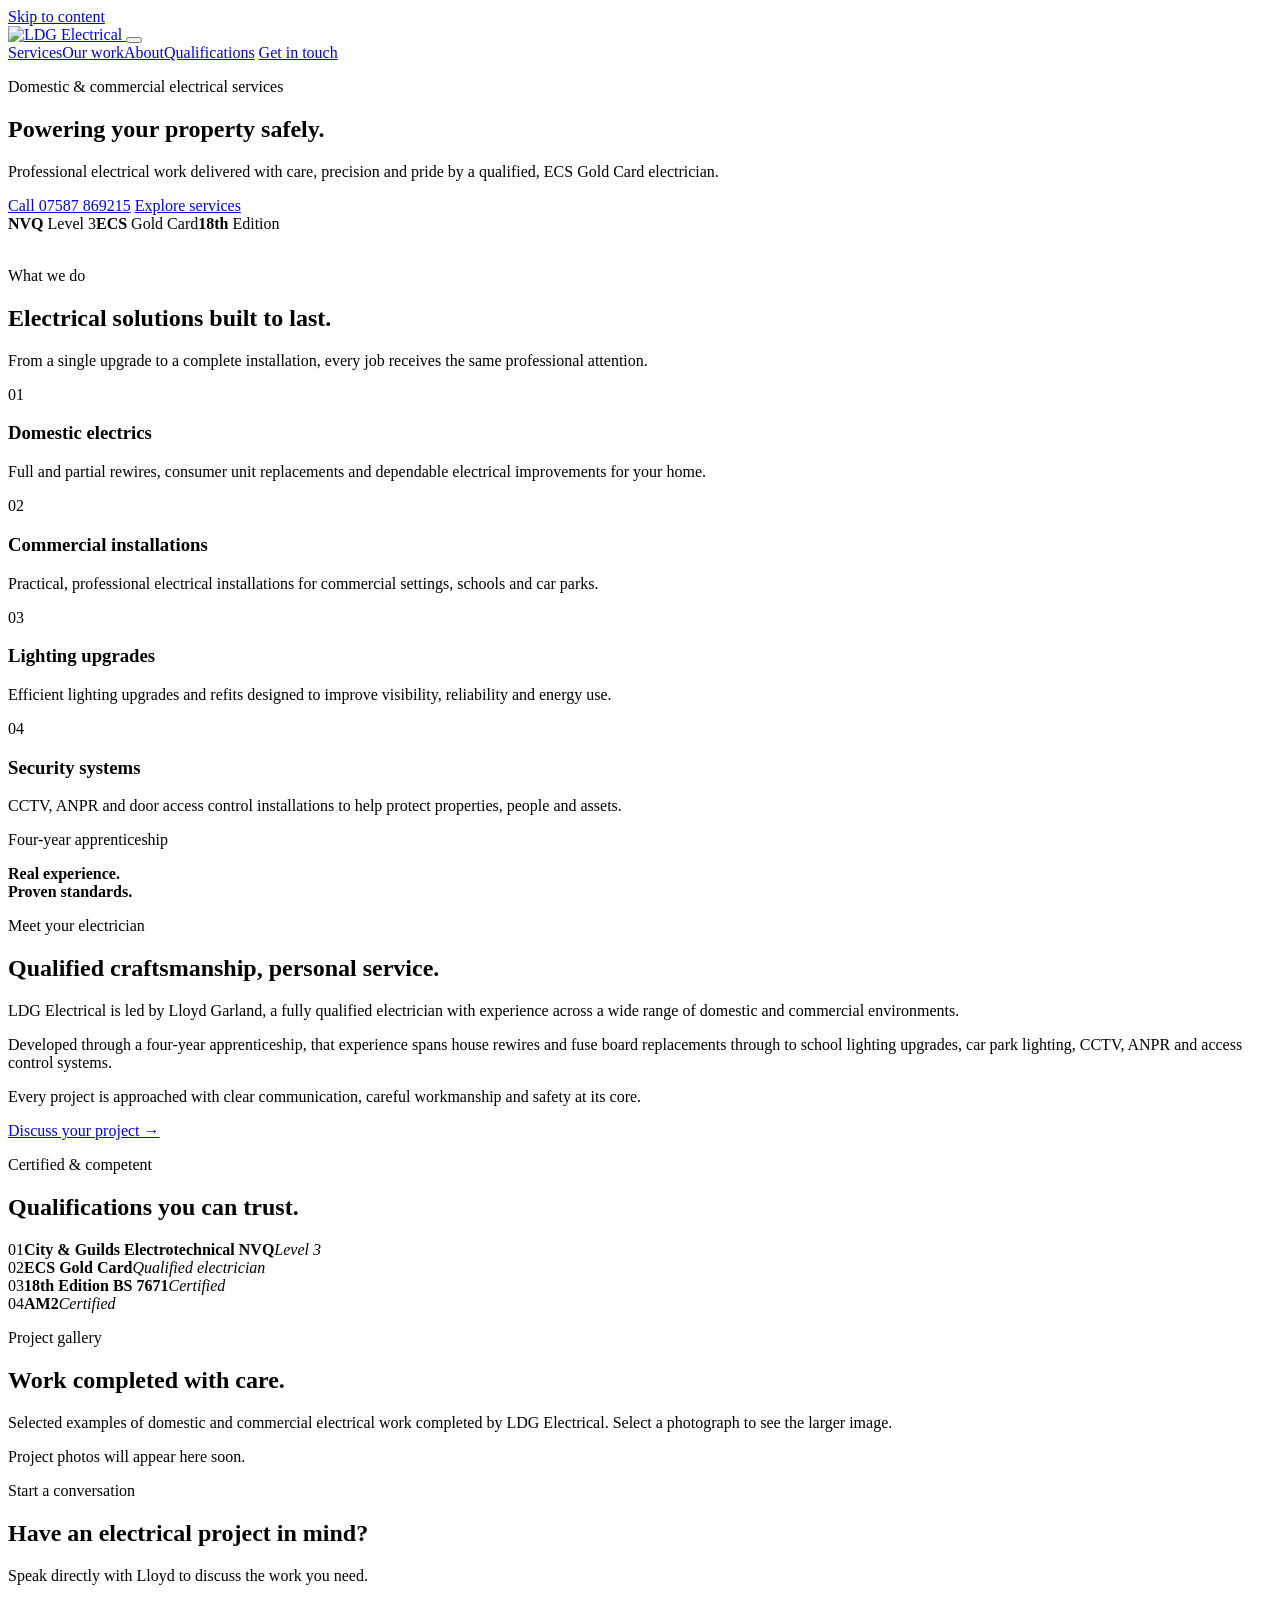
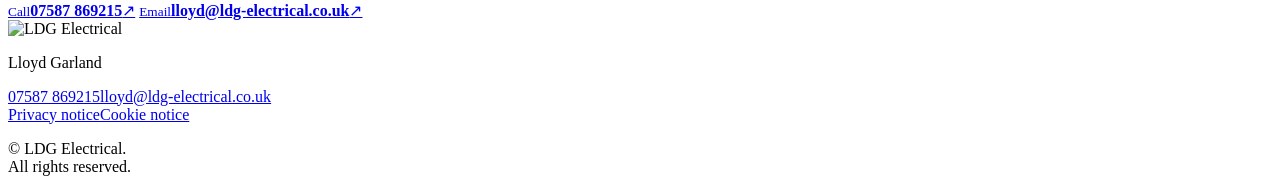
==== public/index.html @ 6d11ff6f "replace feedback section with project gallery" ====
<!doctype html>
<html lang="en-GB">
<head>
  <meta charset="utf-8">
  <meta name="viewport" content="width=device-width, initial-scale=1">
  <title>LDG Electrical | Qualified Domestic & Commercial Electrician</title>
  <meta name="description" content="LDG Electrical provides professional domestic and commercial electrical services, including rewires, consumer units, lighting, CCTV, ANPR and access control.">
  <meta name="theme-color" content="#172540">
  <link rel="canonical" href="https://www.ldg-electrical.co.uk/">
  <link rel="icon" href="/brand/favicon.ico" sizes="any">
  <link rel="icon" type="image/png" sizes="32x32" href="/brand/favicon-32x32.png">
  <link rel="apple-touch-icon" href="/brand/apple-touch-icon.png">
  <link rel="manifest" href="/site.webmanifest">
  <link rel="stylesheet" href="/styles.css">
  <script type="application/ld+json">
  {"@context":"https://schema.org","@type":"Electrician","name":"LDG Electrical","url":"https://www.ldg-electrical.co.uk","email":"lloyd@ldg-electrical.co.uk","telephone":"+447587869215","founder":"Lloyd Garland","logo":"https://www.ldg-electrical.co.uk/brand/ldg-mark.png"}
  </script>
</head>
<body>
  <a class="skip-link" href="#main">Skip to content</a>
  <header class="site-header" id="top">
    <div class="container nav-wrap">
      <a class="brand" href="#top" aria-label="LDG Electrical home">
        <img src="/brand/ldg-logo-header.png" alt="LDG Electrical" width="640" height="193">
      </a>
      <button class="menu-toggle" type="button" aria-expanded="false" aria-controls="site-nav" aria-label="Open navigation"><span></span><span></span></button>
      <nav id="site-nav" aria-label="Main navigation">
        <a href="#services">Services</a><a href="#work">Our work</a><a href="#about">About</a><a href="#qualifications">Qualifications</a>
        <a class="nav-cta" href="#contact">Get in touch</a>
      </nav>
    </div>
  </header>

  <main id="main">
    <section class="hero">
      <div class="hero-glow"></div>
      <div class="container hero-grid">
        <div class="hero-copy reveal">
          <p class="eyebrow">Domestic &amp; commercial electrical services</p>
          <h1>Powering your property <span>safely.</span></h1>
          <p class="hero-lead">Professional electrical work delivered with care, precision and pride by a qualified, ECS Gold Card electrician.</p>
          <div class="hero-actions">
            <a class="button button-gold" href="tel:+447587869215">Call 07587 869215</a>
            <a class="button button-ghost" href="#services">Explore services</a>
          </div>
          <div class="trust-row" aria-label="Key qualifications">
            <span><b>NVQ</b> Level 3</span><span><b>ECS</b> Gold Card</span><span><b>18th</b> Edition</span>
          </div>
        </div>
        <div class="hero-mark reveal" aria-hidden="true"><img src="/brand/ldg-mark.png" alt=""></div>
      </div>
    </section>

    <section class="services section" id="services">
      <div class="container">
        <div class="section-heading reveal"><p class="eyebrow">What we do</p><h2>Electrical solutions built to last.</h2><p>From a single upgrade to a complete installation, every job receives the same professional attention.</p></div>
        <div class="service-grid">
          <article class="service-card reveal"><span class="card-number">01</span><h3>Domestic electrics</h3><p>Full and partial rewires, consumer unit replacements and dependable electrical improvements for your home.</p></article>
          <article class="service-card reveal"><span class="card-number">02</span><h3>Commercial installations</h3><p>Practical, professional electrical installations for commercial settings, schools and car parks.</p></article>
          <article class="service-card reveal"><span class="card-number">03</span><h3>Lighting upgrades</h3><p>Efficient lighting upgrades and refits designed to improve visibility, reliability and energy use.</p></article>
          <article class="service-card reveal"><span class="card-number">04</span><h3>Security systems</h3><p>CCTV, ANPR and door access control installations to help protect properties, people and assets.</p></article>
        </div>
      </div>
    </section>

    <section class="about section" id="about">
      <div class="container about-grid">
        <div class="about-panel reveal"><p class="panel-kicker">Four-year apprenticeship</p><strong>Real experience.<br>Proven standards.</strong><div class="circuit-lines"></div></div>
        <div class="about-copy reveal"><p class="eyebrow">Meet your electrician</p><h2>Qualified craftsmanship, personal service.</h2><p>LDG Electrical is led by Lloyd Garland, a fully qualified electrician with experience across a wide range of domestic and commercial environments.</p><p>Developed through a four-year apprenticeship, that experience spans house rewires and fuse board replacements through to school lighting upgrades, car park lighting, CCTV, ANPR and access control systems.</p><p>Every project is approached with clear communication, careful workmanship and safety at its core.</p><a class="text-link" href="#contact">Discuss your project <span>→</span></a></div>
      </div>
    </section>

    <section class="qualifications section" id="qualifications">
      <div class="container">
        <div class="section-heading reveal"><p class="eyebrow">Certified &amp; competent</p><h2>Qualifications you can trust.</h2></div>
        <div class="qualification-list reveal">
          <div><span>01</span><strong>City &amp; Guilds Electrotechnical NVQ</strong><em>Level 3</em></div>
          <div><span>02</span><strong>ECS Gold Card</strong><em>Qualified electrician</em></div>
          <div><span>03</span><strong>18th Edition BS 7671</strong><em>Certified</em></div>
          <div><span>04</span><strong>AM2</strong><em>Certified</em></div>
        </div>
      </div>
    </section>

    <section class="work section" id="work">
      <div class="container">
        <div class="section-heading reveal"><p class="eyebrow">Project gallery</p><h2>Work completed with care.</h2><p>Selected examples of domestic and commercial electrical work completed by LDG Electrical. Select a photograph to see the larger image.</p></div>
        <div class="gallery-grid" id="gallery-grid" aria-live="polite">
          <p class="empty-state">Project photos will appear here soon.</p>
        </div>
      </div>
    </section>

    <section class="contact section" id="contact">
      <div class="container contact-card reveal">
        <div><p class="eyebrow">Start a conversation</p><h2>Have an electrical project in mind?</h2><p>Speak directly with Lloyd to discuss the work you need.</p></div>
        <div class="contact-links">
          <a href="tel:+447587869215"><small>Call</small><strong>07587 869215</strong><span>↗</span></a>
          <a href="mailto:lloyd@ldg-electrical.co.uk"><small>Email</small><strong>lloyd@ldg-electrical.co.uk</strong><span>↗</span></a>
        </div>
      </div>
    </section>
  </main>

  <dialog class="work-dialog" id="work-dialog" aria-labelledby="work-dialog-caption">
    <button class="dialog-close" type="button" aria-label="Close image">×</button>
    <img id="work-dialog-image" alt="">
    <p id="work-dialog-caption"></p>
  </dialog>

  <footer><div class="container footer-grid"><img src="/brand/ldg-logo-header.png" alt="LDG Electrical" width="640" height="193"><div><p>Lloyd Garland</p><a href="tel:+447587869215">07587 869215</a><a href="mailto:lloyd@ldg-electrical.co.uk">lloyd@ldg-electrical.co.uk</a></div><div class="footer-legal"><a href="/privacy.html">Privacy notice</a><a href="/cookies.html">Cookie notice</a></div><p class="copyright">© <span id="year"></span> LDG Electrical.<br>All rights reserved.</p></div></footer>
  <script src="/script.js" defer></script>
</body>
</html>
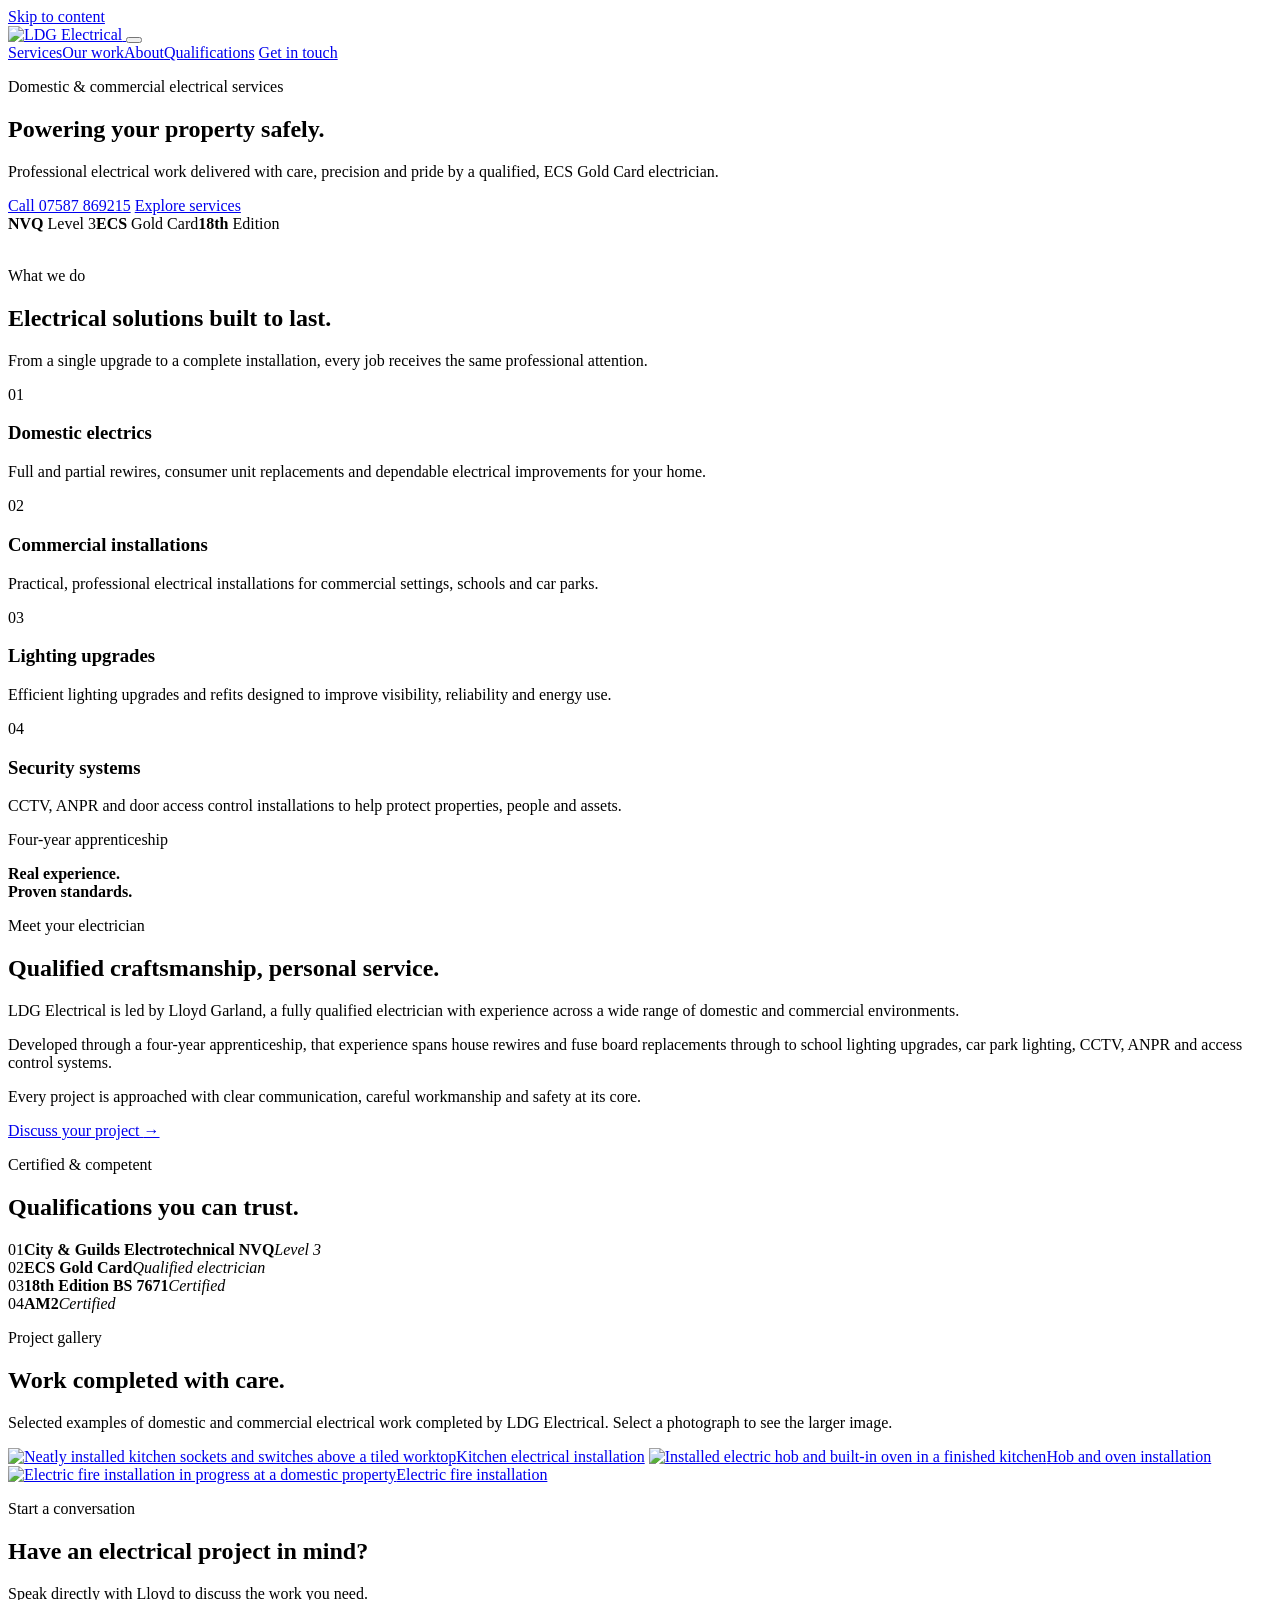
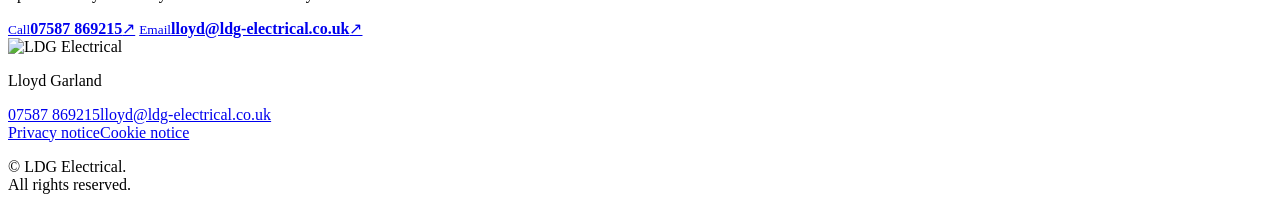
==== commit 3379f207: "render gallery photos without API dependency" ====
--- a/public/index.html
+++ b/public/index.html
@@ -86,7 +86,9 @@
       <div class="container">
         <div class="section-heading reveal"><p class="eyebrow">Project gallery</p><h2>Work completed with care.</h2><p>Selected examples of domestic and commercial electrical work completed by LDG Electrical. Select a photograph to see the larger image.</p></div>
         <div class="gallery-grid" id="gallery-grid" aria-live="polite">
-          <p class="empty-state">Project photos will appear here soon.</p>
+          <a class="gallery-card" href="/work/detail/kitchen-electrical-accessories.webp" data-gallery-detail="/work/detail/kitchen-electrical-accessories.webp" data-gallery-caption="Kitchen electrical installation"><img src="/work/thumb/kitchen-electrical-accessories.webp" alt="Neatly installed kitchen sockets and switches above a tiled worktop" loading="lazy" decoding="async" width="640" height="480"><span>Kitchen electrical installation</span></a>
+          <a class="gallery-card" href="/work/detail/hob-and-oven-installation.webp" data-gallery-detail="/work/detail/hob-and-oven-installation.webp" data-gallery-caption="Hob and oven installation"><img src="/work/thumb/hob-and-oven-installation.webp" alt="Installed electric hob and built-in oven in a finished kitchen" loading="lazy" decoding="async" width="640" height="480"><span>Hob and oven installation</span></a>
+          <a class="gallery-card" href="/work/detail/electric-fire-installation.webp" data-gallery-detail="/work/detail/electric-fire-installation.webp" data-gallery-caption="Electric fire installation"><img src="/work/thumb/electric-fire-installation.webp" alt="Electric fire installation in progress at a domestic property" loading="lazy" decoding="async" width="640" height="480"><span>Electric fire installation</span></a>
         </div>
       </div>
     </section>
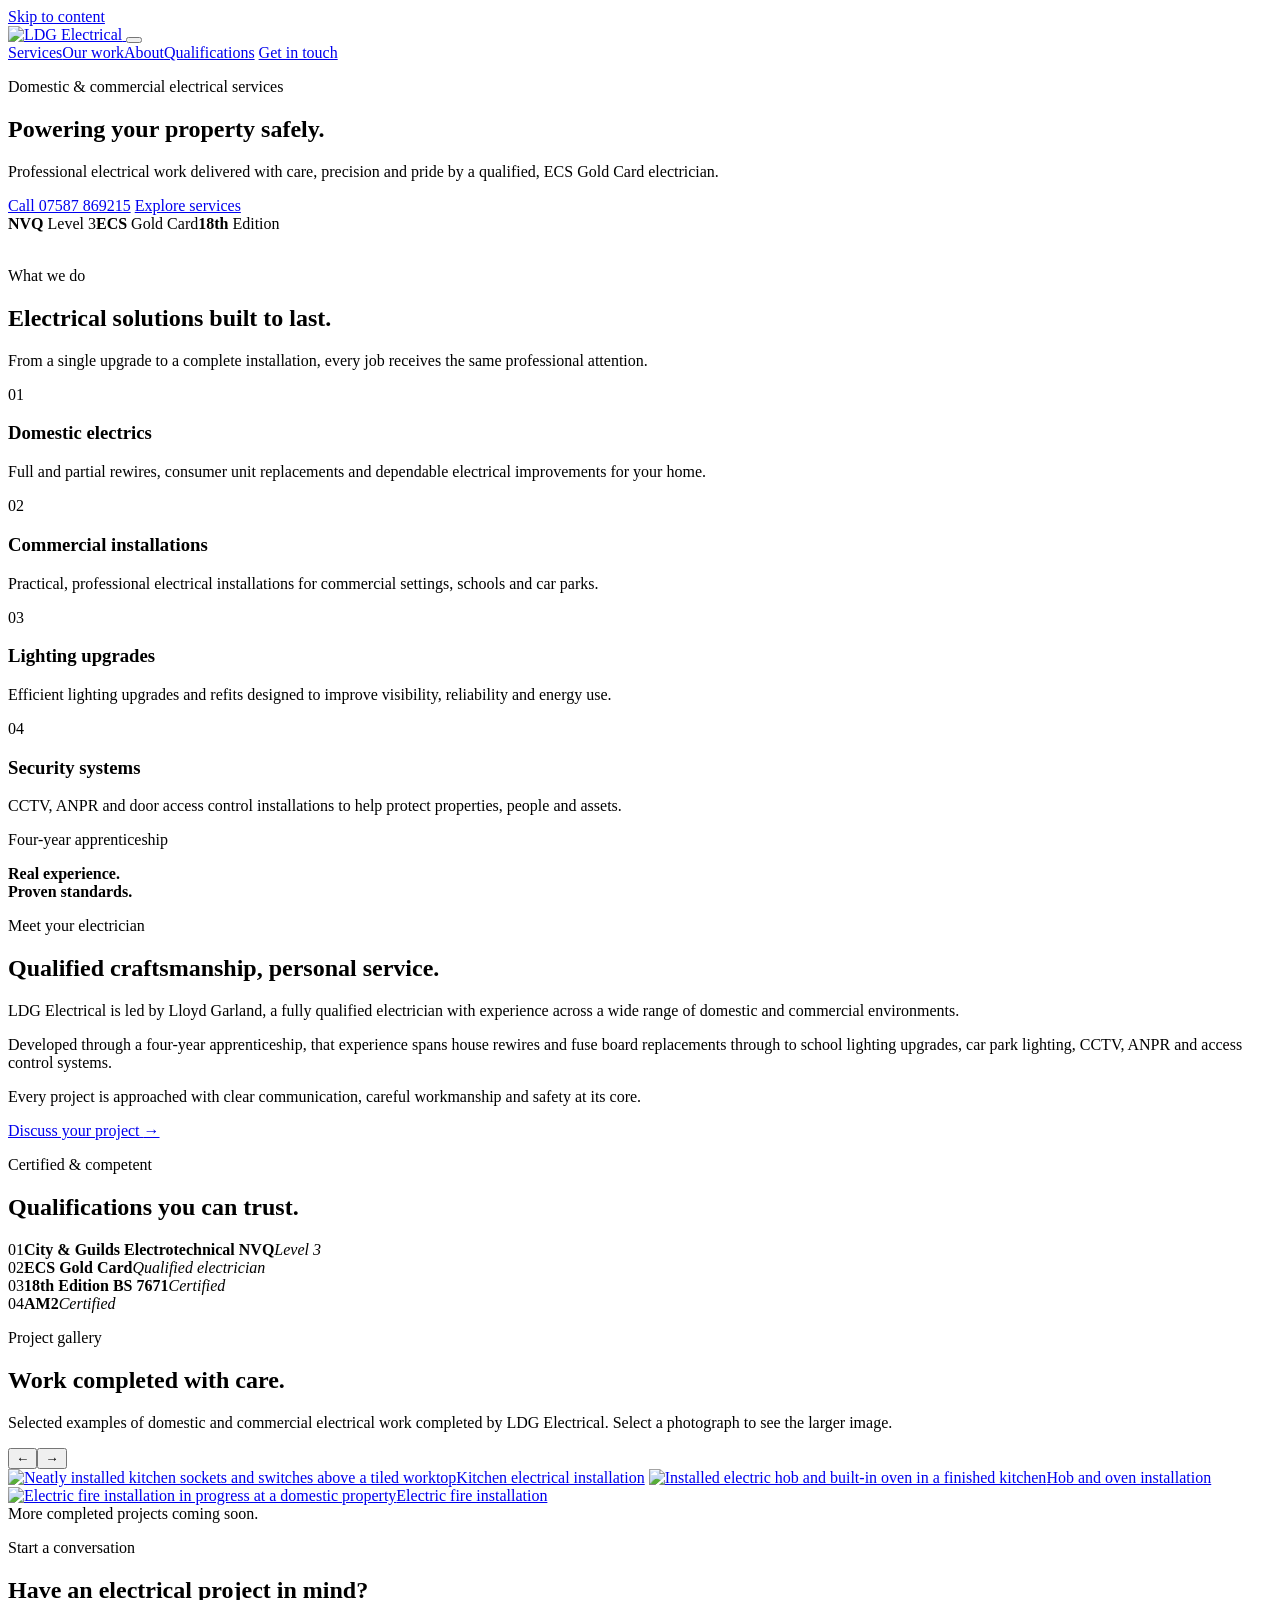
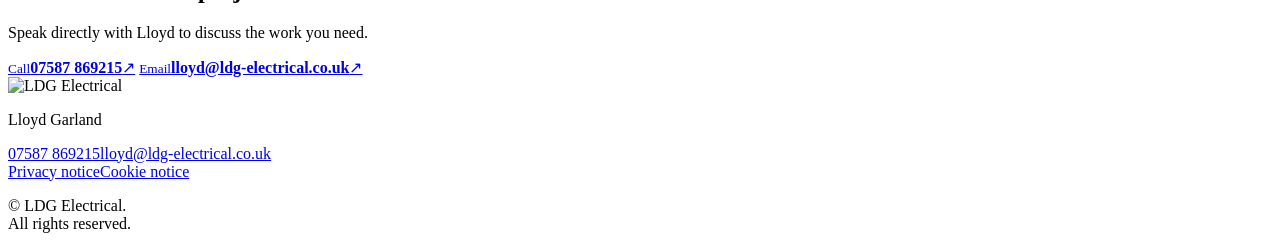
==== commit 7f31918f: "build four-card project carousel" ====
--- a/public/index.html
+++ b/public/index.html
@@ -85,10 +85,12 @@
     <section class="work section" id="work">
       <div class="container">
         <div class="section-heading reveal"><p class="eyebrow">Project gallery</p><h2>Work completed with care.</h2><p>Selected examples of domestic and commercial electrical work completed by LDG Electrical. Select a photograph to see the larger image.</p></div>
-        <div class="gallery-grid" id="gallery-grid" aria-live="polite">
+        <div class="gallery-controls" aria-label="Gallery controls"><button type="button" id="gallery-previous" aria-label="Previous projects">←</button><button type="button" id="gallery-next" aria-label="Next projects">→</button></div>
+        <div class="gallery-grid" id="gallery-grid" aria-live="polite" tabindex="0" aria-label="Completed work photographs">
           <a class="gallery-card" href="/work/detail/kitchen-electrical-accessories.webp" data-gallery-detail="/work/detail/kitchen-electrical-accessories.webp" data-gallery-caption="Kitchen electrical installation"><img src="/work/thumb/kitchen-electrical-accessories.webp" alt="Neatly installed kitchen sockets and switches above a tiled worktop" loading="lazy" decoding="async" width="640" height="480"><span>Kitchen electrical installation</span></a>
           <a class="gallery-card" href="/work/detail/hob-and-oven-installation.webp" data-gallery-detail="/work/detail/hob-and-oven-installation.webp" data-gallery-caption="Hob and oven installation"><img src="/work/thumb/hob-and-oven-installation.webp" alt="Installed electric hob and built-in oven in a finished kitchen" loading="lazy" decoding="async" width="640" height="480"><span>Hob and oven installation</span></a>
           <a class="gallery-card" href="/work/detail/electric-fire-installation.webp" data-gallery-detail="/work/detail/electric-fire-installation.webp" data-gallery-caption="Electric fire installation"><img src="/work/thumb/electric-fire-installation.webp" alt="Electric fire installation in progress at a domestic property" loading="lazy" decoding="async" width="640" height="480"><span>Electric fire installation</span></a>
+          <article class="gallery-card gallery-placeholder"><span>More completed projects coming soon.</span></article>
         </div>
       </div>
     </section>
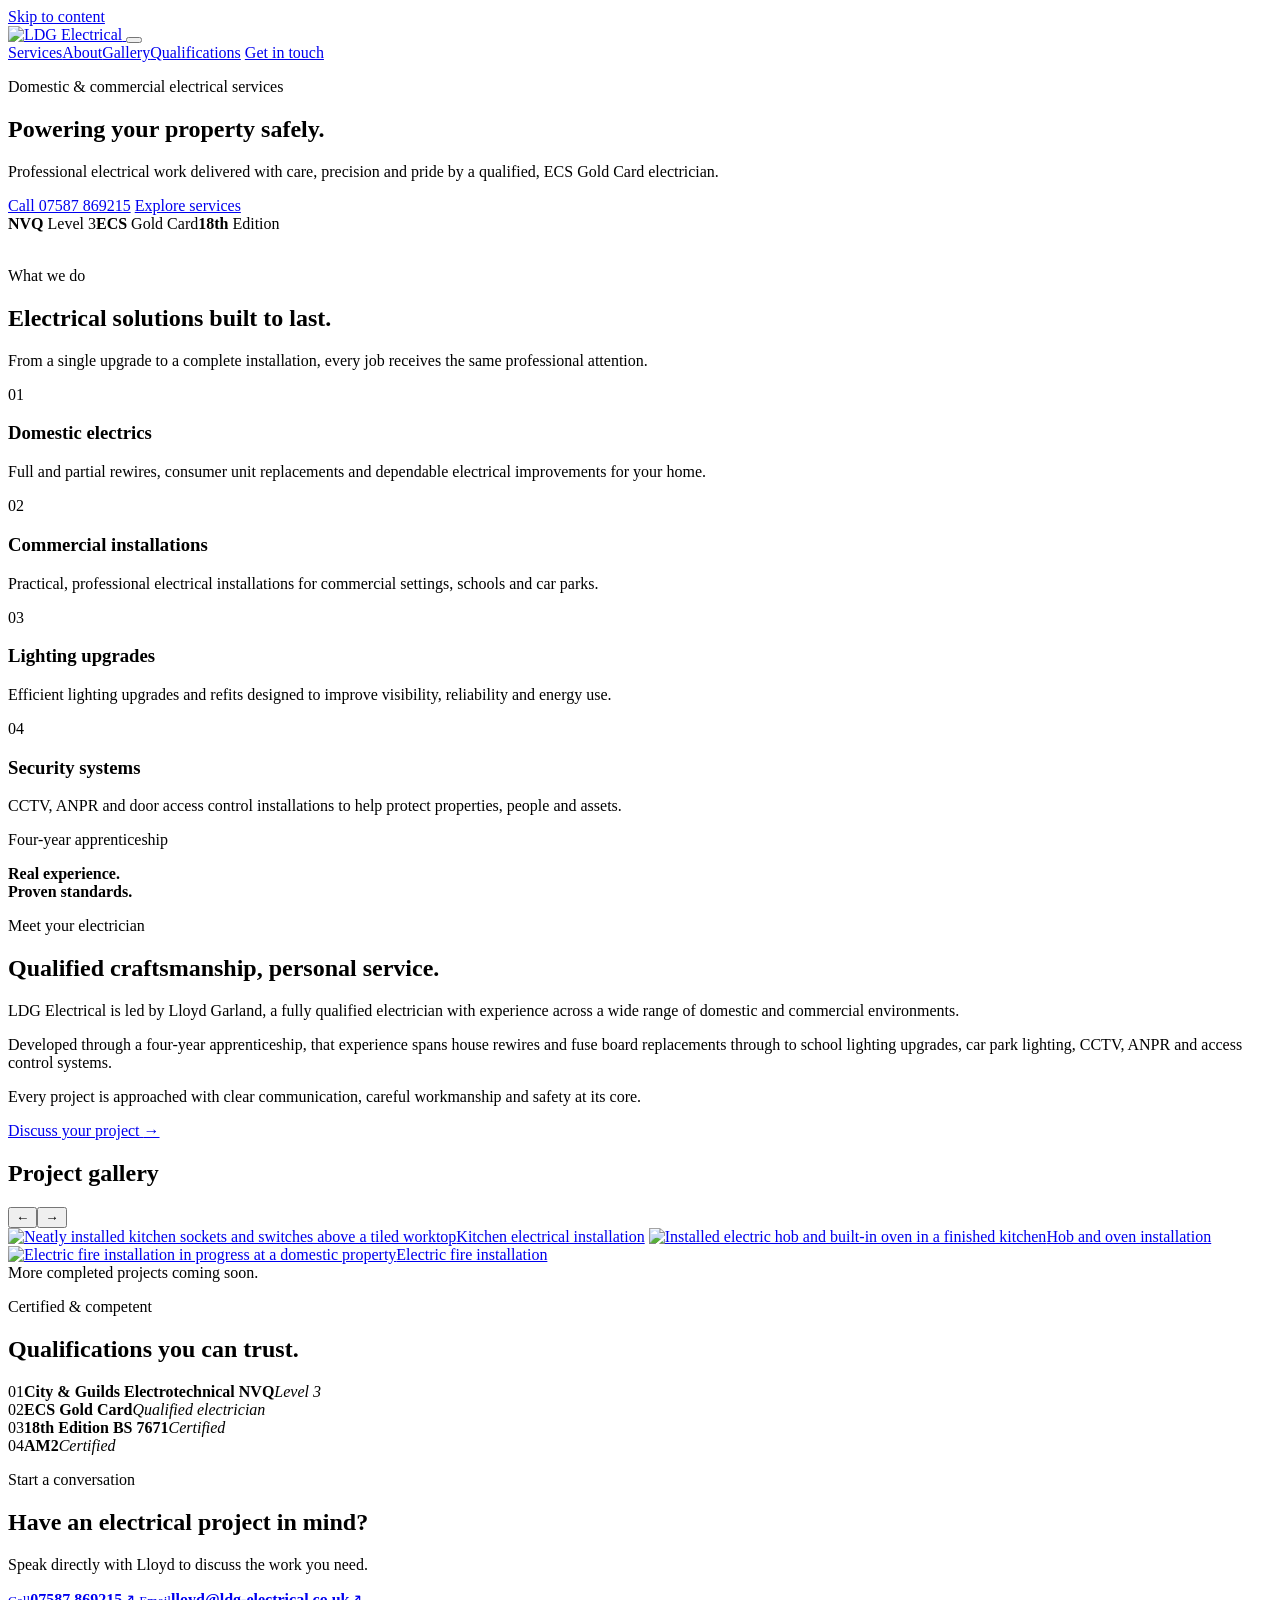
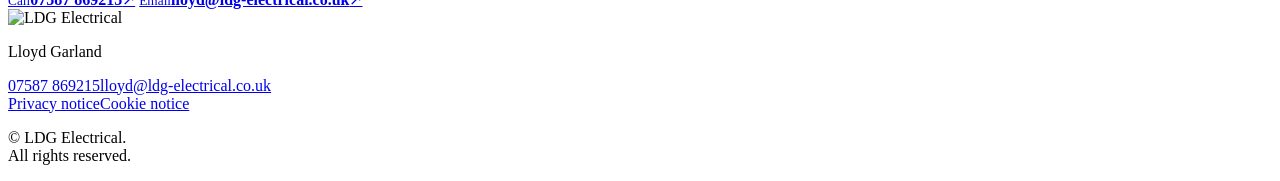
==== commit 28f98e28: "simplify and reorder project gallery" ====
--- a/public/index.html
+++ b/public/index.html
@@ -25,7 +25,7 @@
       </a>
       <button class="menu-toggle" type="button" aria-expanded="false" aria-controls="site-nav" aria-label="Open navigation"><span></span><span></span></button>
       <nav id="site-nav" aria-label="Main navigation">
-        <a href="#services">Services</a><a href="#work">Our work</a><a href="#about">About</a><a href="#qualifications">Qualifications</a>
+        <a href="#services">Services</a><a href="#about">About</a><a href="#work">Gallery</a><a href="#qualifications">Qualifications</a>
         <a class="nav-cta" href="#contact">Get in touch</a>
       </nav>
     </div>
@@ -70,6 +70,19 @@
       </div>
     </section>
 
+    <section class="work section" id="work">
+      <div class="container">
+        <div class="gallery-heading reveal"><h2>Project gallery</h2></div>
+        <div class="gallery-controls" aria-label="Gallery controls"><button type="button" id="gallery-previous" aria-label="Previous projects">←</button><button type="button" id="gallery-next" aria-label="Next projects">→</button></div>
+        <div class="gallery-grid" id="gallery-grid" aria-live="polite" tabindex="0" aria-label="Completed work photographs">
+          <a class="gallery-card" href="/work/detail/kitchen-electrical-accessories.webp" data-gallery-detail="/work/detail/kitchen-electrical-accessories.webp" data-gallery-caption="Kitchen electrical installation"><img src="/work/thumb/kitchen-electrical-accessories.webp" alt="Neatly installed kitchen sockets and switches above a tiled worktop" loading="lazy" decoding="async" width="640" height="480"><span>Kitchen electrical installation</span></a>
+          <a class="gallery-card" href="/work/detail/hob-and-oven-installation.webp" data-gallery-detail="/work/detail/hob-and-oven-installation.webp" data-gallery-caption="Hob and oven installation"><img src="/work/thumb/hob-and-oven-installation.webp" alt="Installed electric hob and built-in oven in a finished kitchen" loading="lazy" decoding="async" width="640" height="480"><span>Hob and oven installation</span></a>
+          <a class="gallery-card" href="/work/detail/electric-fire-installation.webp" data-gallery-detail="/work/detail/electric-fire-installation.webp" data-gallery-caption="Electric fire installation"><img src="/work/thumb/electric-fire-installation.webp" alt="Electric fire installation in progress at a domestic property" loading="lazy" decoding="async" width="640" height="480"><span>Electric fire installation</span></a>
+          <article class="gallery-card gallery-placeholder"><span>More completed projects coming soon.</span></article>
+        </div>
+      </div>
+    </section>
+
     <section class="qualifications section" id="qualifications">
       <div class="container">
         <div class="section-heading reveal"><p class="eyebrow">Certified &amp; competent</p><h2>Qualifications you can trust.</h2></div>
@@ -78,19 +91,6 @@
           <div><span>02</span><strong>ECS Gold Card</strong><em>Qualified electrician</em></div>
           <div><span>03</span><strong>18th Edition BS 7671</strong><em>Certified</em></div>
           <div><span>04</span><strong>AM2</strong><em>Certified</em></div>
-        </div>
-      </div>
-    </section>
-
-    <section class="work section" id="work">
-      <div class="container">
-        <div class="section-heading reveal"><p class="eyebrow">Project gallery</p><h2>Work completed with care.</h2><p>Selected examples of domestic and commercial electrical work completed by LDG Electrical. Select a photograph to see the larger image.</p></div>
-        <div class="gallery-controls" aria-label="Gallery controls"><button type="button" id="gallery-previous" aria-label="Previous projects">←</button><button type="button" id="gallery-next" aria-label="Next projects">→</button></div>
-        <div class="gallery-grid" id="gallery-grid" aria-live="polite" tabindex="0" aria-label="Completed work photographs">
-          <a class="gallery-card" href="/work/detail/kitchen-electrical-accessories.webp" data-gallery-detail="/work/detail/kitchen-electrical-accessories.webp" data-gallery-caption="Kitchen electrical installation"><img src="/work/thumb/kitchen-electrical-accessories.webp" alt="Neatly installed kitchen sockets and switches above a tiled worktop" loading="lazy" decoding="async" width="640" height="480"><span>Kitchen electrical installation</span></a>
-          <a class="gallery-card" href="/work/detail/hob-and-oven-installation.webp" data-gallery-detail="/work/detail/hob-and-oven-installation.webp" data-gallery-caption="Hob and oven installation"><img src="/work/thumb/hob-and-oven-installation.webp" alt="Installed electric hob and built-in oven in a finished kitchen" loading="lazy" decoding="async" width="640" height="480"><span>Hob and oven installation</span></a>
-          <a class="gallery-card" href="/work/detail/electric-fire-installation.webp" data-gallery-detail="/work/detail/electric-fire-installation.webp" data-gallery-caption="Electric fire installation"><img src="/work/thumb/electric-fire-installation.webp" alt="Electric fire installation in progress at a domestic property" loading="lazy" decoding="async" width="640" height="480"><span>Electric fire installation</span></a>
-          <article class="gallery-card gallery-placeholder"><span>More completed projects coming soon.</span></article>
         </div>
       </div>
     </section>
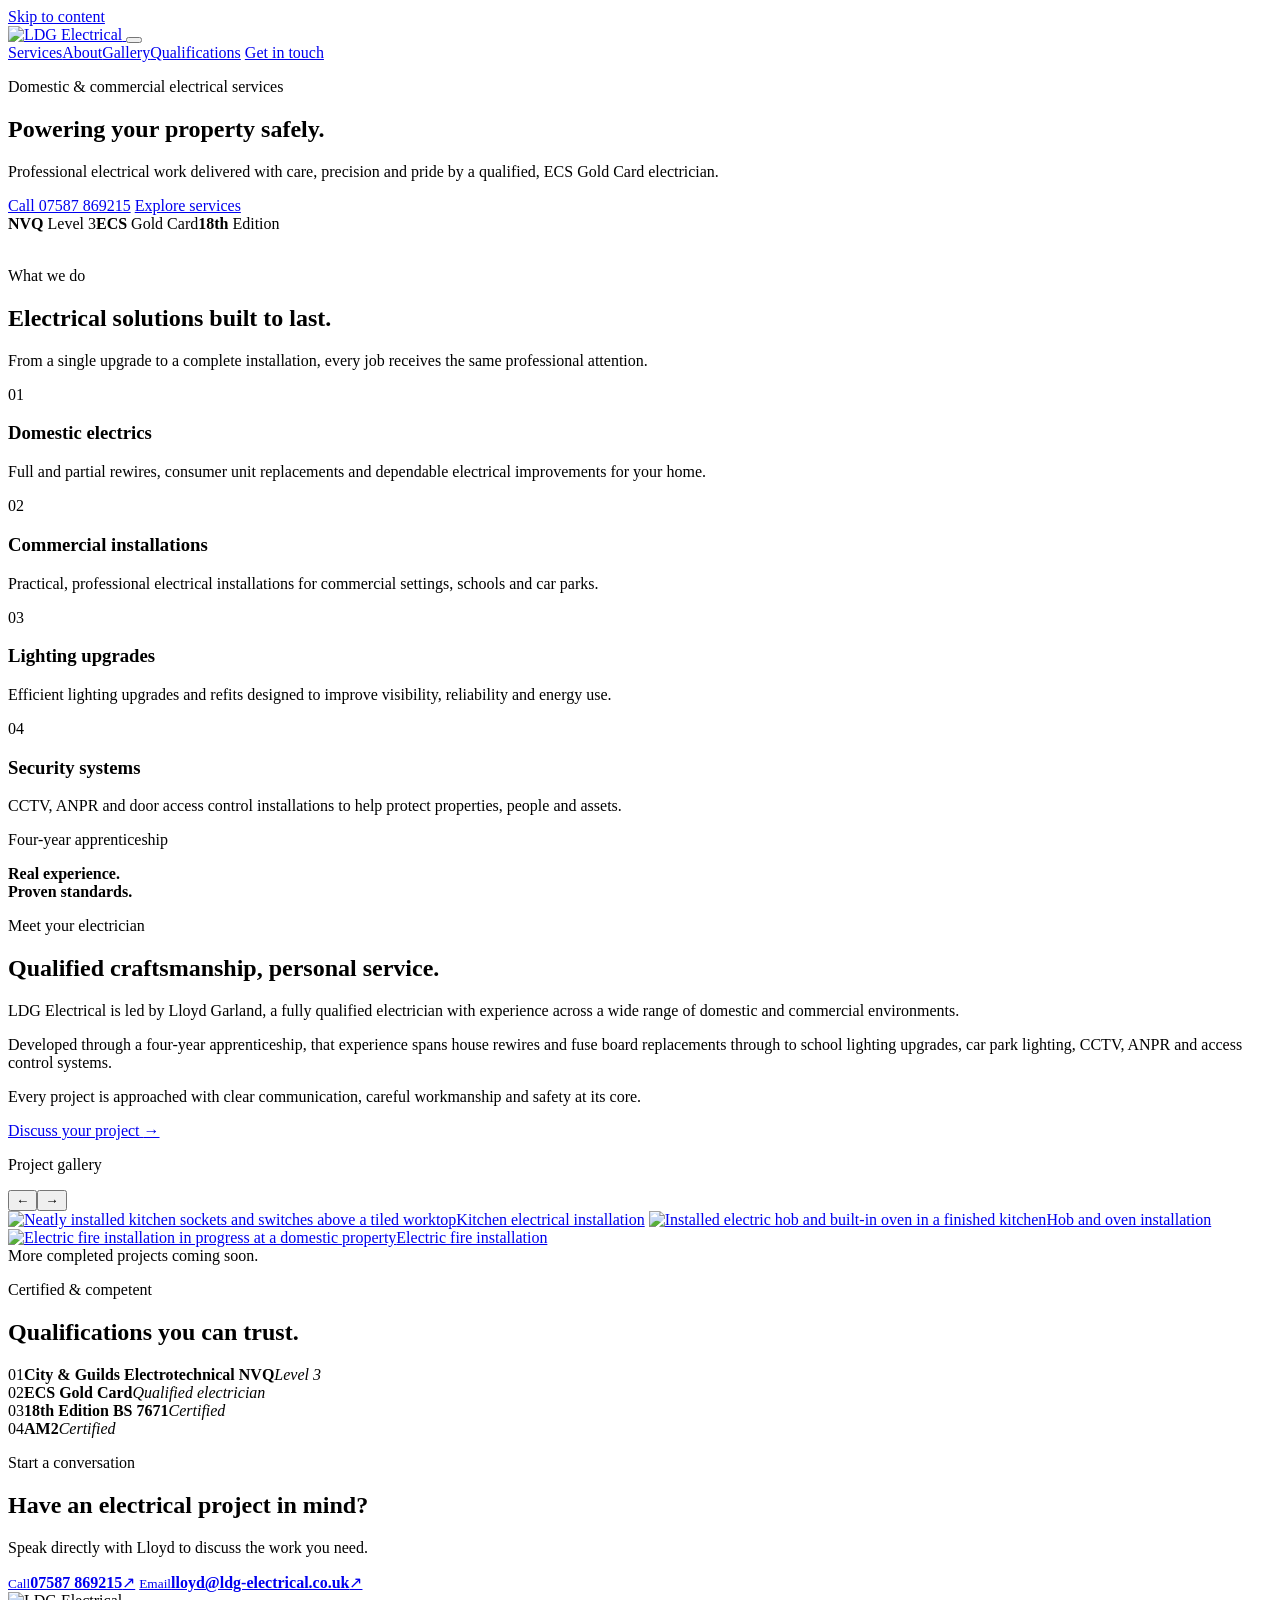
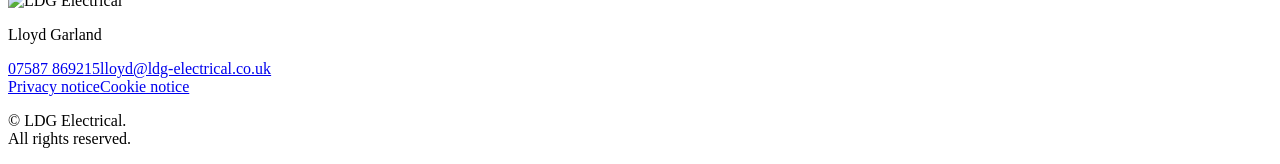
==== commit 140c7480: "use gold project gallery heading" ====
--- a/public/index.html
+++ b/public/index.html
@@ -72,7 +72,7 @@
 
     <section class="work section" id="work">
       <div class="container">
-        <div class="gallery-heading reveal"><h2>Project gallery</h2></div>
+        <div class="gallery-heading reveal"><p class="eyebrow">Project gallery</p></div>
         <div class="gallery-controls" aria-label="Gallery controls"><button type="button" id="gallery-previous" aria-label="Previous projects">←</button><button type="button" id="gallery-next" aria-label="Next projects">→</button></div>
         <div class="gallery-grid" id="gallery-grid" aria-live="polite" tabindex="0" aria-label="Completed work photographs">
           <a class="gallery-card" href="/work/detail/kitchen-electrical-accessories.webp" data-gallery-detail="/work/detail/kitchen-electrical-accessories.webp" data-gallery-caption="Kitchen electrical installation"><img src="/work/thumb/kitchen-electrical-accessories.webp" alt="Neatly installed kitchen sockets and switches above a tiled worktop" loading="lazy" decoding="async" width="640" height="480"><span>Kitchen electrical installation</span></a>
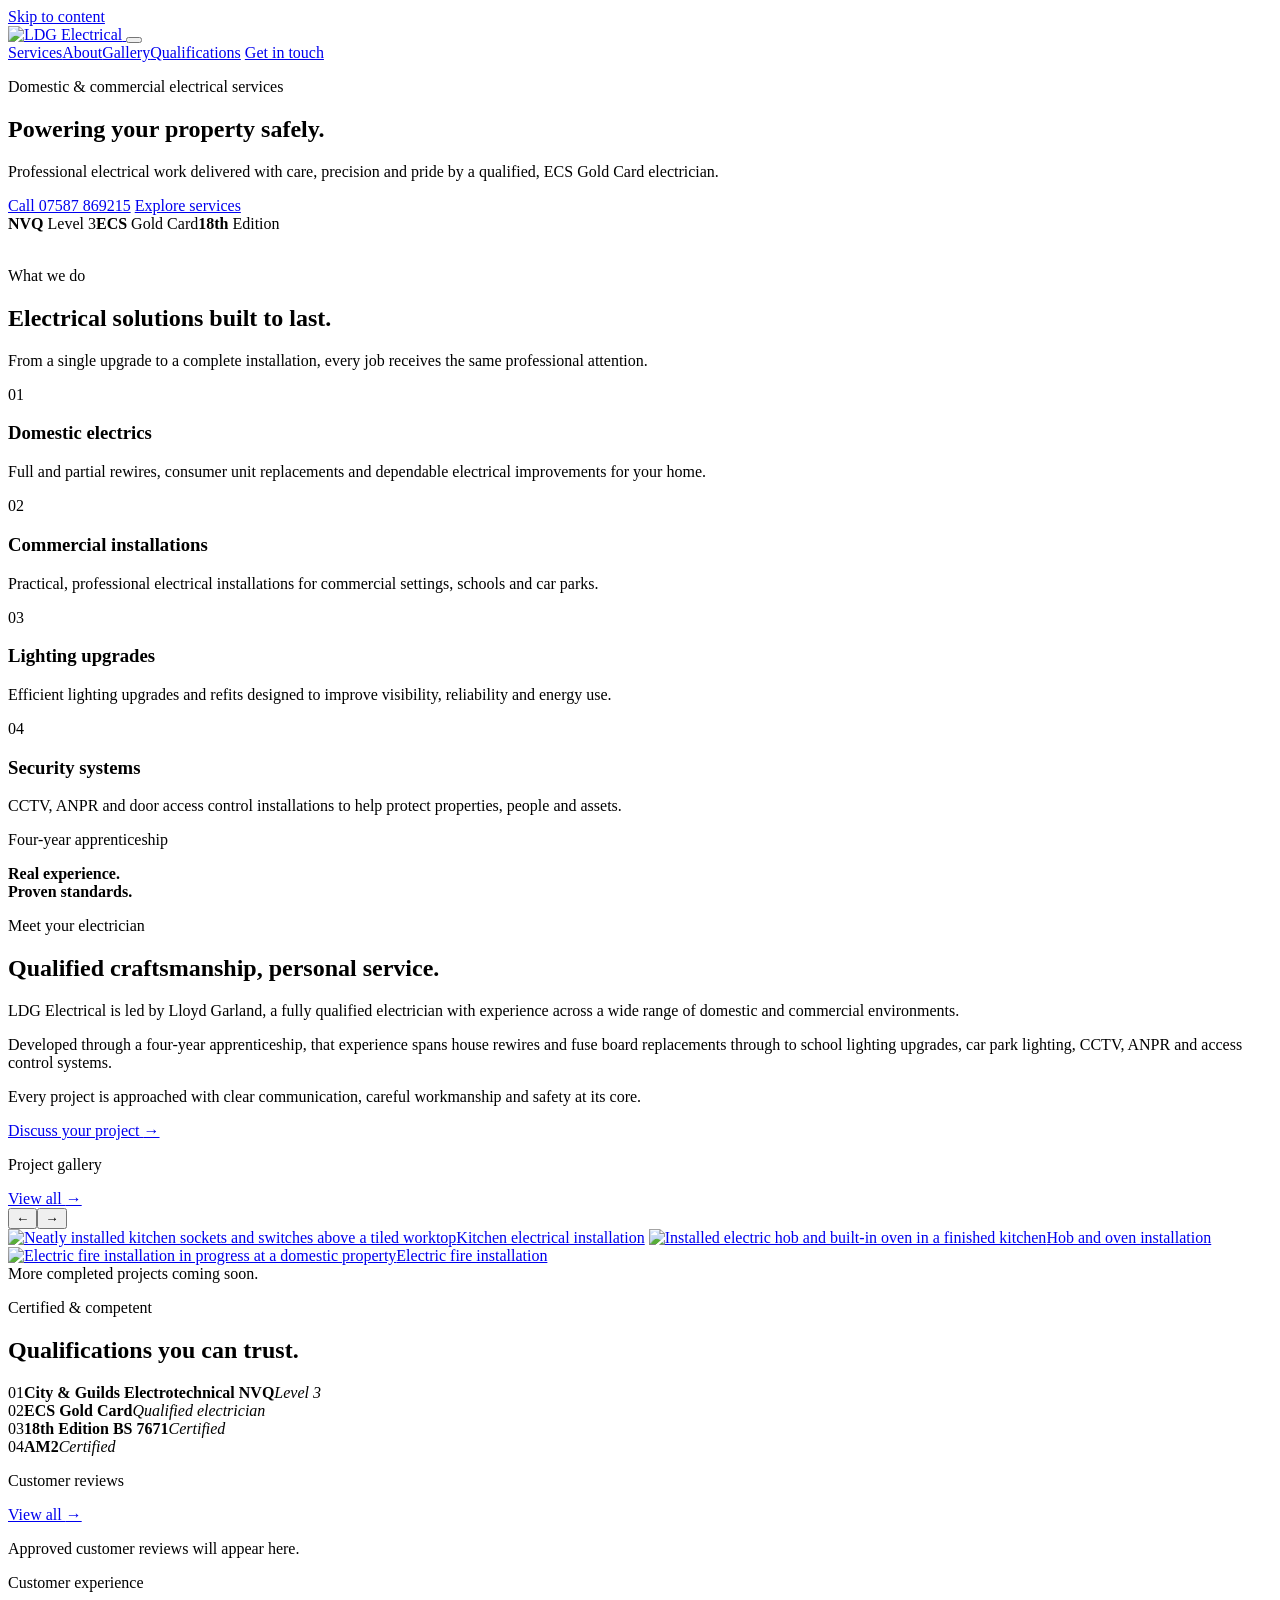
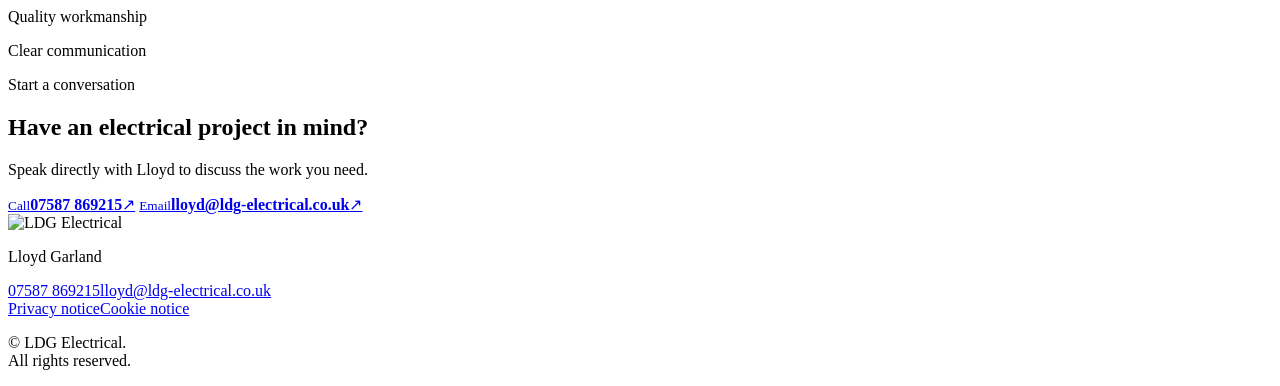
==== commit 329fbd5b: "add customer reviews and collection pages" ====
--- a/public/index.html
+++ b/public/index.html
@@ -72,7 +72,7 @@
 
     <section class="work section" id="work">
       <div class="container">
-        <div class="gallery-heading reveal"><p class="eyebrow">Project gallery</p></div>
+        <div class="collection-heading reveal"><p class="eyebrow">Project gallery</p><a href="/gallery.html">View all <span aria-hidden="true">→</span></a></div>
         <div class="gallery-controls" aria-label="Gallery controls"><button type="button" id="gallery-previous" aria-label="Previous projects">←</button><button type="button" id="gallery-next" aria-label="Next projects">→</button></div>
         <div class="gallery-grid" id="gallery-grid" aria-live="polite" tabindex="0" aria-label="Completed work photographs">
           <a class="gallery-card" href="/work/detail/kitchen-electrical-accessories.webp" data-gallery-detail="/work/detail/kitchen-electrical-accessories.webp" data-gallery-caption="Kitchen electrical installation"><img src="/work/thumb/kitchen-electrical-accessories.webp" alt="Neatly installed kitchen sockets and switches above a tiled worktop" loading="lazy" decoding="async" width="640" height="480"><span>Kitchen electrical installation</span></a>
@@ -91,6 +91,18 @@
           <div><span>02</span><strong>ECS Gold Card</strong><em>Qualified electrician</em></div>
           <div><span>03</span><strong>18th Edition BS 7671</strong><em>Certified</em></div>
           <div><span>04</span><strong>AM2</strong><em>Certified</em></div>
+        </div>
+      </div>
+    </section>
+
+    <section class="reviews section" id="reviews">
+      <div class="container">
+        <div class="collection-heading reveal"><p class="eyebrow">Customer reviews</p><a href="/reviews.html">View all <span aria-hidden="true">→</span></a></div>
+        <div class="review-grid" id="review-grid" data-limit="4" aria-live="polite">
+          <article class="review-card review-placeholder"><p>Approved customer reviews will appear here.</p></article>
+          <article class="review-card review-placeholder"><p>Customer experience</p></article>
+          <article class="review-card review-placeholder"><p>Quality workmanship</p></article>
+          <article class="review-card review-placeholder"><p>Clear communication</p></article>
         </div>
       </div>
     </section>
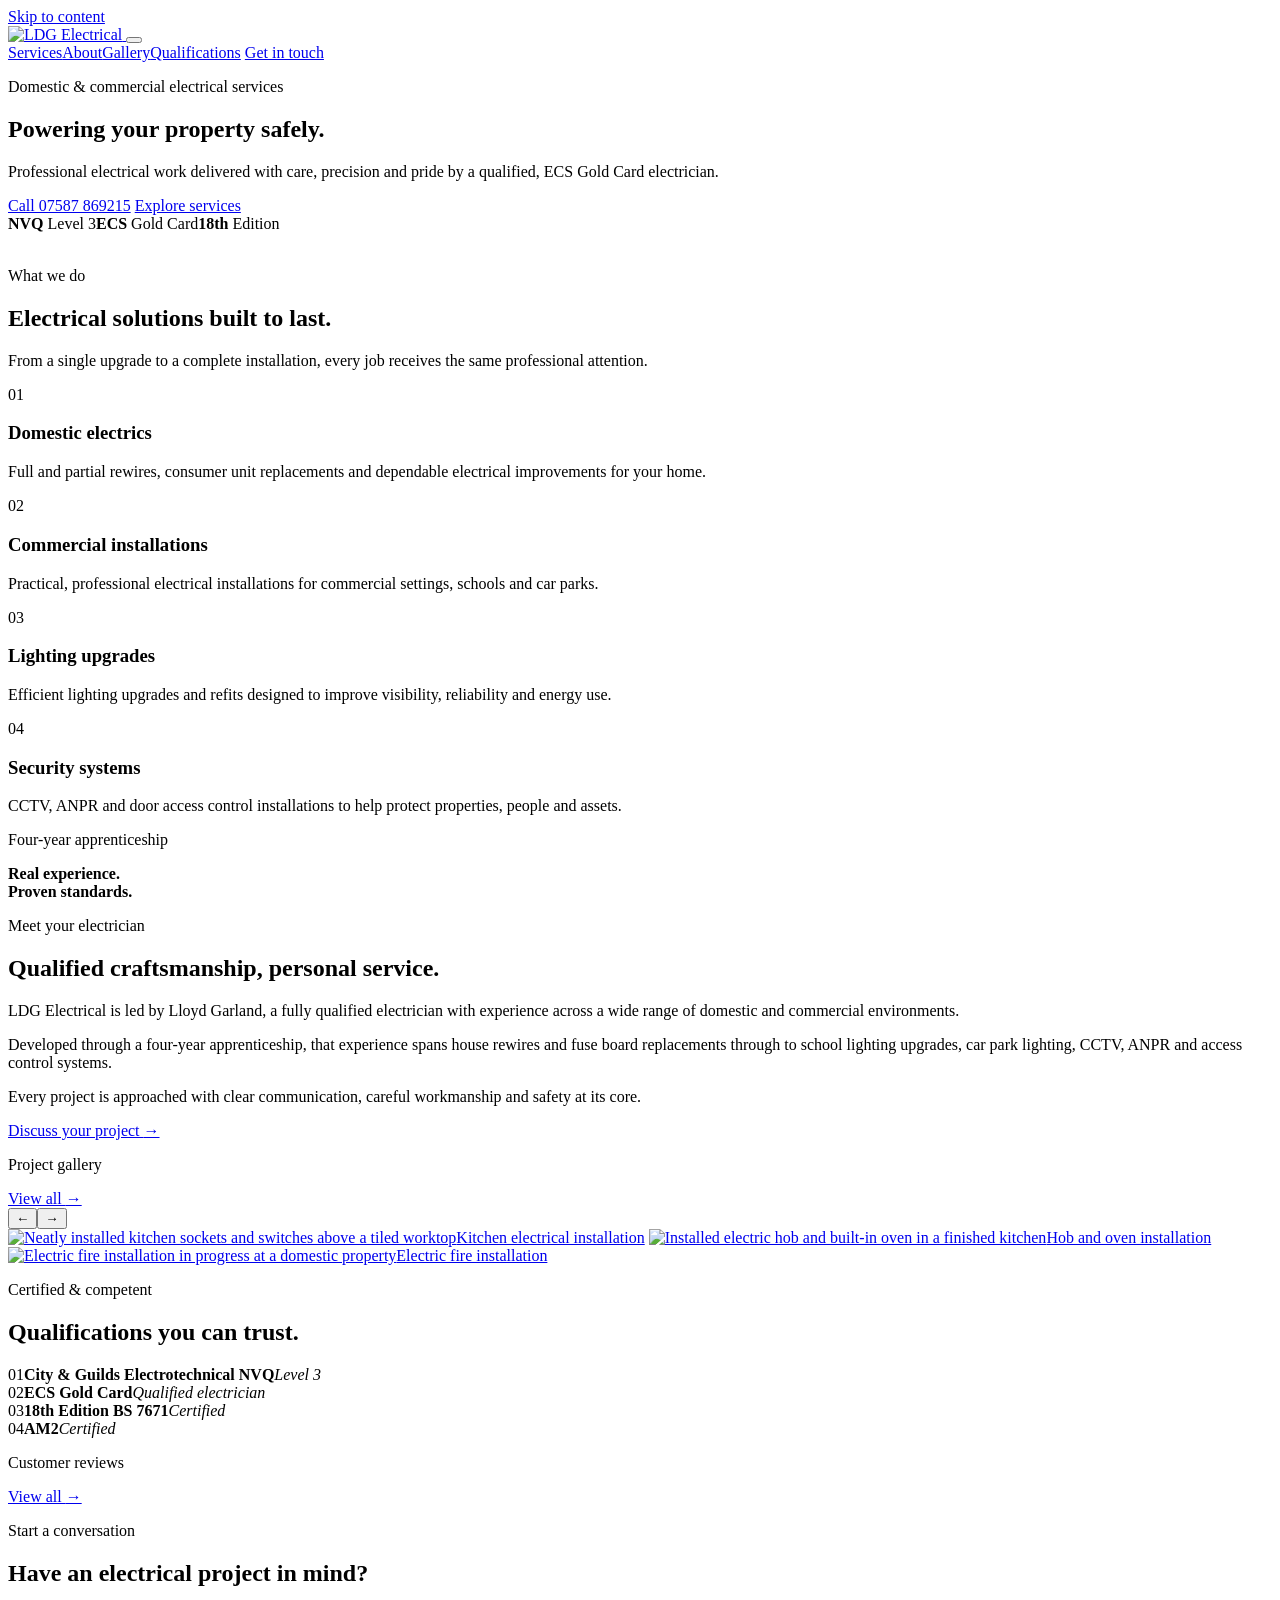
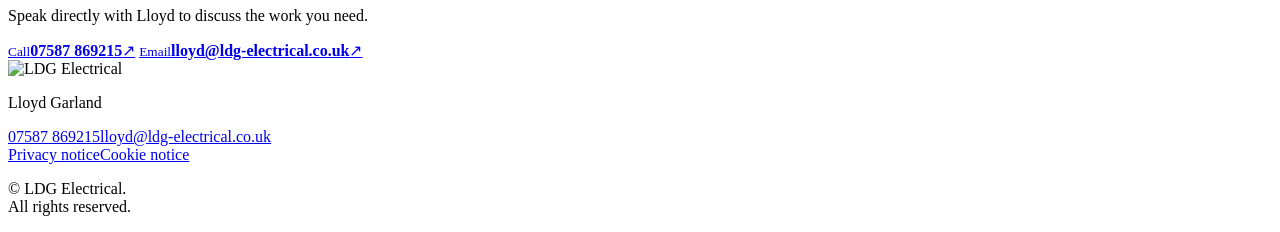
==== commit 065e27f0: "remove empty gallery and review cards" ====
--- a/public/index.html
+++ b/public/index.html
@@ -78,7 +78,6 @@
           <a class="gallery-card" href="/work/detail/kitchen-electrical-accessories.webp" data-gallery-detail="/work/detail/kitchen-electrical-accessories.webp" data-gallery-caption="Kitchen electrical installation"><img src="/work/thumb/kitchen-electrical-accessories.webp" alt="Neatly installed kitchen sockets and switches above a tiled worktop" loading="lazy" decoding="async" width="640" height="480"><span>Kitchen electrical installation</span></a>
           <a class="gallery-card" href="/work/detail/hob-and-oven-installation.webp" data-gallery-detail="/work/detail/hob-and-oven-installation.webp" data-gallery-caption="Hob and oven installation"><img src="/work/thumb/hob-and-oven-installation.webp" alt="Installed electric hob and built-in oven in a finished kitchen" loading="lazy" decoding="async" width="640" height="480"><span>Hob and oven installation</span></a>
           <a class="gallery-card" href="/work/detail/electric-fire-installation.webp" data-gallery-detail="/work/detail/electric-fire-installation.webp" data-gallery-caption="Electric fire installation"><img src="/work/thumb/electric-fire-installation.webp" alt="Electric fire installation in progress at a domestic property" loading="lazy" decoding="async" width="640" height="480"><span>Electric fire installation</span></a>
-          <article class="gallery-card gallery-placeholder"><span>More completed projects coming soon.</span></article>
         </div>
       </div>
     </section>
@@ -98,12 +97,7 @@
     <section class="reviews section" id="reviews">
       <div class="container">
         <div class="collection-heading reveal"><p class="eyebrow">Customer reviews</p><a href="/reviews.html">View all <span aria-hidden="true">→</span></a></div>
-        <div class="review-grid" id="review-grid" data-limit="4" aria-live="polite">
-          <article class="review-card review-placeholder"><p>Approved customer reviews will appear here.</p></article>
-          <article class="review-card review-placeholder"><p>Customer experience</p></article>
-          <article class="review-card review-placeholder"><p>Quality workmanship</p></article>
-          <article class="review-card review-placeholder"><p>Clear communication</p></article>
-        </div>
+        <div class="review-grid" id="review-grid" data-limit="4" aria-live="polite"></div>
       </div>
     </section>
 
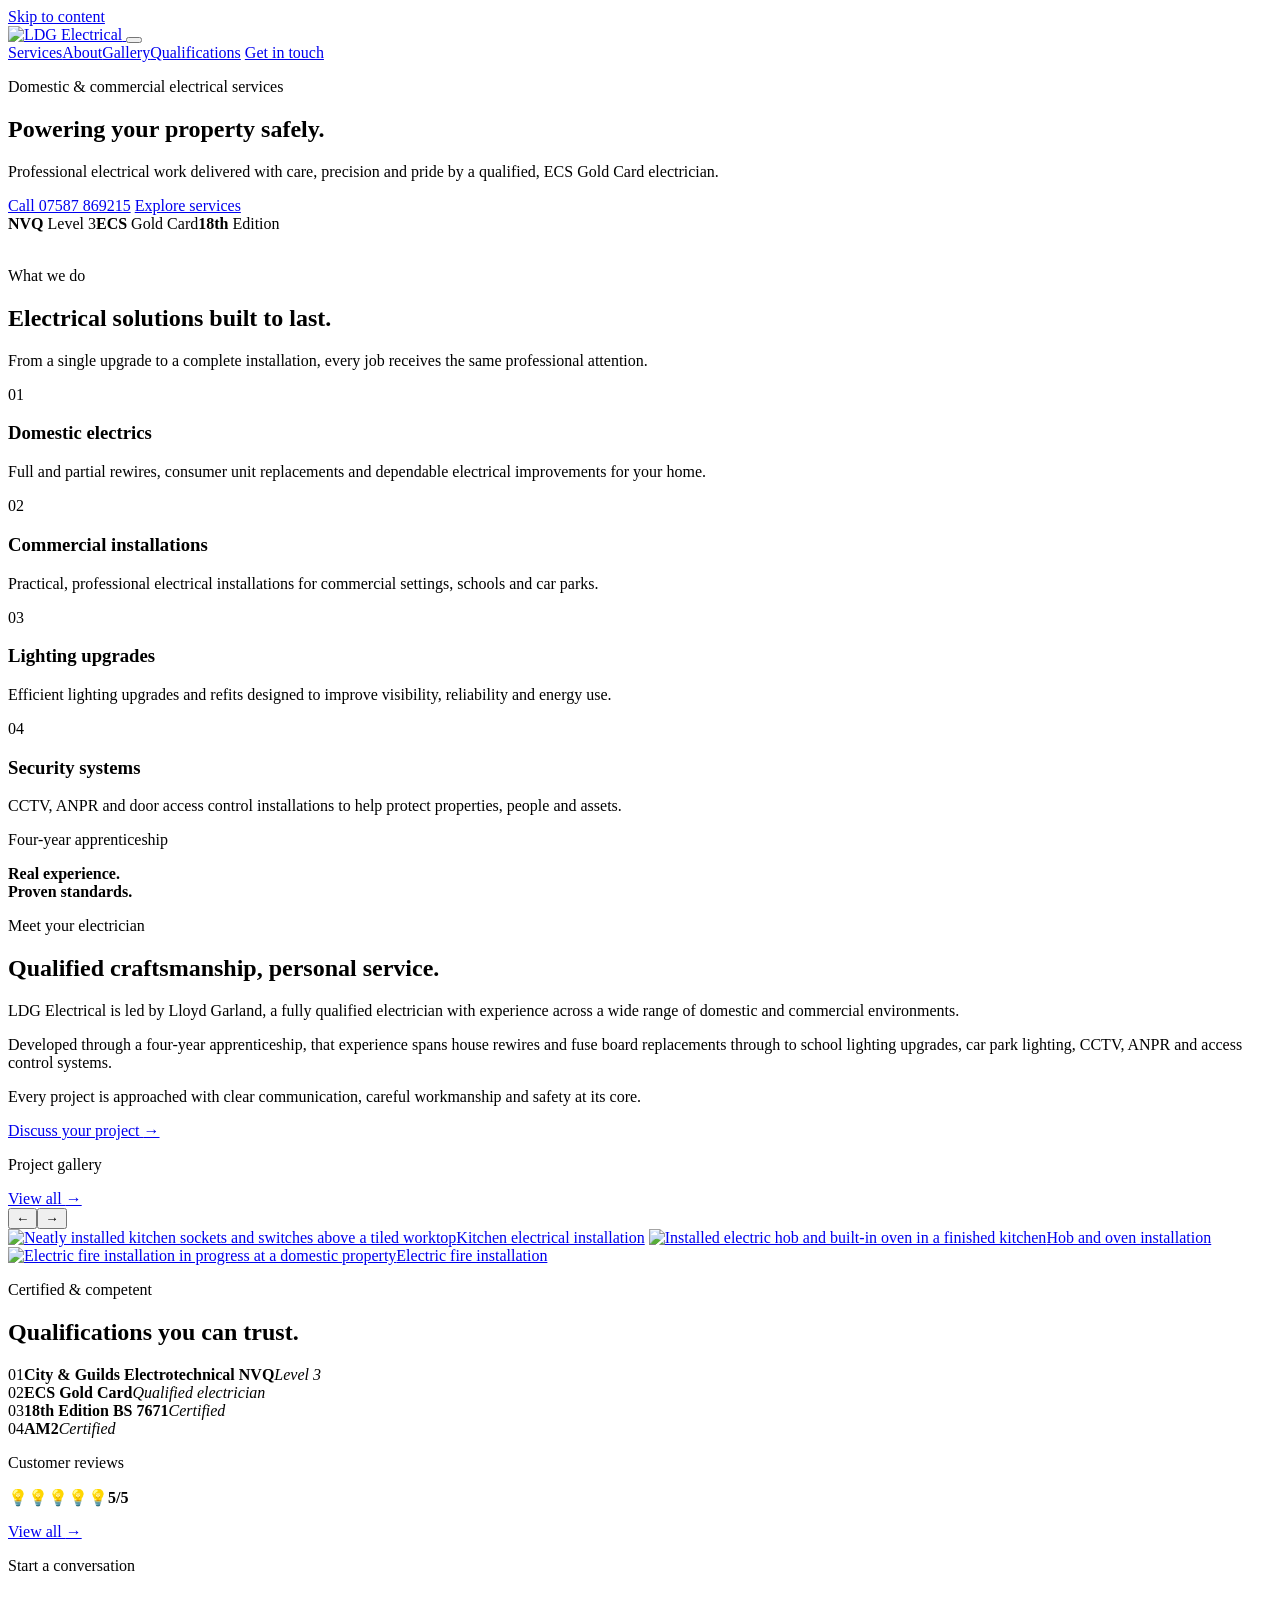
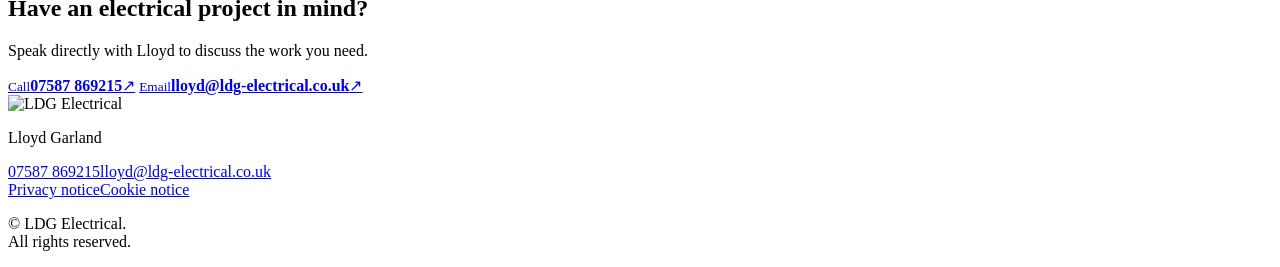
==== commit 8cd202ab: "add light bulb review ratings" ====
--- a/public/index.html
+++ b/public/index.html
@@ -96,7 +96,7 @@
 
     <section class="reviews section" id="reviews">
       <div class="container">
-        <div class="collection-heading reveal"><p class="eyebrow">Customer reviews</p><a href="/reviews.html">View all <span aria-hidden="true">→</span></a></div>
+        <div class="collection-heading reveal"><div><p class="eyebrow">Customer reviews</p><p class="review-summary" id="review-summary" aria-label="5 out of 5 light bulbs"><span aria-hidden="true">💡💡💡💡💡</span><strong>5/5</strong></p></div><a href="/reviews.html">View all <span aria-hidden="true">→</span></a></div>
         <div class="review-grid" id="review-grid" data-limit="4" aria-live="polite"></div>
       </div>
     </section>
